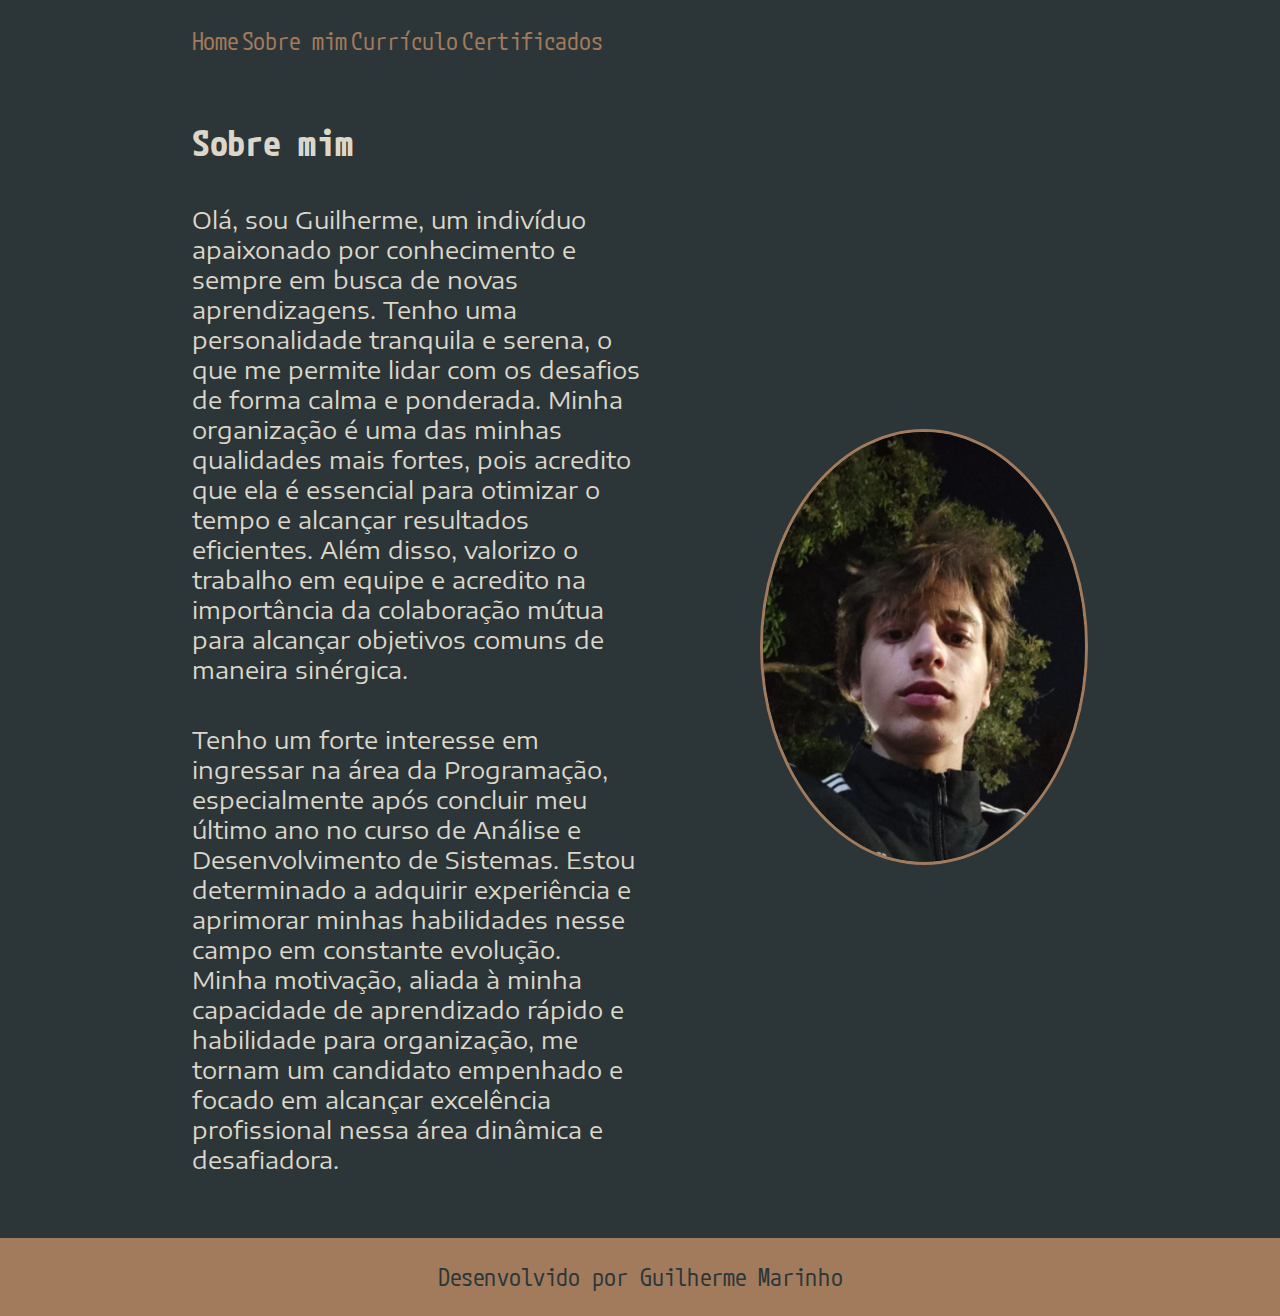
==== about.html @ 20c395b9 "Add files via upload" ====
<!DOCTYPE html>
<html lang="pt-br">
<head>
    <meta charset="UTF-8">
    <meta http-equiv="X-UA-Compatible" content="IE=edge">
    <meta name="viewport" content="width=device-width, initial-scale=1.0">
    <title>Sobre mim</title>
    <link rel="stylesheet" href="./Styles/Style.css">
</head>
<body>
    <header class="cabecalho">
        <nav class="cabecalho__menu"> <!-- Navegação de páginas -->
            <a class="cabecalho__menu__link" href="index.html">Home</a>
            <a class="cabecalho__menu__link" href="about.html">Sobre mim</a>
            <a class="cabecalho__menu__link" href="curriculo.html">Currículo</a>
            <a class="cabecalho__menu__link" href="certificados.html">Certificados</a>
        </nav>
    </header> <!-- Cabeçalho -->

    <main class="apresentacao">
        <section class="apresentacao__conteudo">
            <h1 class="apresentacao__conteudo__titulo">Sobre mim</h1>
            <p class="apresentacao__conteudo__texto">Olá, sou Guilherme, um indivíduo apaixonado por conhecimento e sempre em busca de novas aprendizagens. Tenho uma personalidade tranquila e serena, o que me permite lidar com os desafios de forma calma e ponderada. Minha organização é uma das minhas qualidades mais fortes, pois acredito que ela é essencial para otimizar o tempo e alcançar resultados eficientes. Além disso, valorizo o trabalho em equipe e acredito na importância da colaboração mútua para alcançar objetivos comuns de maneira sinérgica.</p>
            <p class="apresentacao__conteudo__texto">Tenho um forte interesse em ingressar na área da Programação, especialmente após concluir meu último ano no curso de Análise e Desenvolvimento de Sistemas. Estou determinado a adquirir experiência e aprimorar minhas habilidades nesse campo em constante evolução. Minha motivação, aliada à minha capacidade de aprendizado rápido e habilidade para organização, me tornam um candidato empenhado e focado em alcançar excelência profissional nessa área dinâmica e desafiadora.</p>
        </section>
        <img class="apresentacao__imagem" src="./Assets/Eu.png" alt="Foto Guilherme Marinho"> <!-- É necessário adicionar o "./" para conseguir acessar a pasta onde as imagens estão -->
    </main>

    <footer class="rodape">
        <p>Desenvolvido por Guilherme Marinho</p>
    </footer> <!--Rodapé -->
</body>
</html>
---- Styles/Style.css ----
@import url('https://fonts.googleapis.com/css2?family=M+PLUS+1+Code&display=swap'); /* Fonte Titulo e Subtitulo */
@import url('https://fonts.googleapis.com/css2?family=Encode+Sans+Expanded&display=swap'); /* Fonte Texto e Botão */

:root{ /* Pseudoclasse global */
    --cor-primaria: #2C3639; /* Sempre começar o nome da variável com "--" */
    --cor-secundaria: #DCD7C9;
    --cor-terciaria: #A27B5C;
    --cor-hover: #3F4E4F;

    --fonte-primaria: 'M PLUS 1 Code', sans-serif;
    --fonte-secundaria: 'Encode Sans Expanded', sans-serif;    
}

*{
    margin: 0;
    padding: 0;
}

body {
    /* height: 100vh; */
    box-sizing: border-box;
    background-color: var(--cor-primaria);
    color: var(--cor-secundaria);
}

.cabecalho{
    padding: 2% 0% 0% 15%; /* Se o padding for de 4 valores, devemos seguir a ordem "Padding Top, Padding Right, Padding Bottom, Padding Left" */

}

.cabecalho__menu{
    justify-content: center;
    gap: 25px;
    flex-wrap: wrap;
}


.cabecalho__menu__link{
    font-family: var(--fonte-primaria);
    font-size: 1.5rem; /* 1rem = 16px, para saber quanto deve usar basta dividir os px por 16. */
    font-weight: 400;
    color: var(--cor-terciaria);
    text-decoration: none;
}

.apresentacao{
    padding: 5% 15%;
    display: flex;
    align-items: center;
    justify-content: space-between;
    gap: 82px;
}

.apresentacao__conteudo{
    width: 50%; 
    display: flex;
    flex-direction: column;
    gap: 40px;   
}

.apresentacao__conteudo__titulo{
    font-size: 2.25rem;
    font-family: var(--fonte-primaria);
}

.titulo-destaque {
    text-decoration: none;
    color: var(--cor-terciaria);
}

.apresentacao__conteudo__texto{
    font-size: 1.5rem;
    font-family: var(--fonte-secundaria);
}

.apresentacao__links{
    display: flex;
    flex-direction: column;
    align-items: center;
    justify-content: space-between;
    gap: 32px; /*Distância de um para o outro */
}

.apresentacao__links_subtitulo{
    font-family: var(--fonte-primaria);
    font-size: 1.5rem;
}

.apresentacao__links__navegacao{
    display: flex;
    justify-content: center;
    gap: 16px;
    width: 50%; /* Comprimento */
    text-align: center;
    border-radius: 16px;
    border: 2px solid var(--cor-terciaria); /* "2px" indica a expessura da borda */
    font-size: 1.5rem;
    padding: 21.5px 0; /* O primeiro valor indica o eixo vertical e o segundo o eixo horizontal*/
    text-decoration: none;
    color: var(--cor-secundaria);
    font-family: var(--fonte-secundaria);
}

.apresentacao__links__navegacao:hover{ /* Hover serve para alterarmos algo quando o mouse estiver por cima, neste caso muda a cor de fundo dos botões */
    background-color: var(--cor-hover);
}

.apresentacao__imagem{
    max-width: auto;
    height: auto;
    border-style: solid;
    border-color: var(--cor-terciaria);
}

.rodape {
    color: var(--cor-primaria);
    background-color: var(--cor-terciaria);
    padding: 24px;
    text-align: center;
    font-size: 1.5rem;
    font-weight: 400;
    font-family: var(--fonte-primaria);
}

p{
    display: inline-block;
}

img{ /* Deixar imagem com borda redonda */
    border-radius: 50%;
}

@media (max-width: 1200px){ /* Funciona como se fosse uma condição */
    .cabecalho{
        padding: 5%;
    }

    .cabecalho__menu{
        justify-content: center;
    }
    
    .apresentacao{
        flex-direction: column-reverse;
        padding: 5%;
    }

    .apresentacao__conteudo{
        width: auto;
    }
}
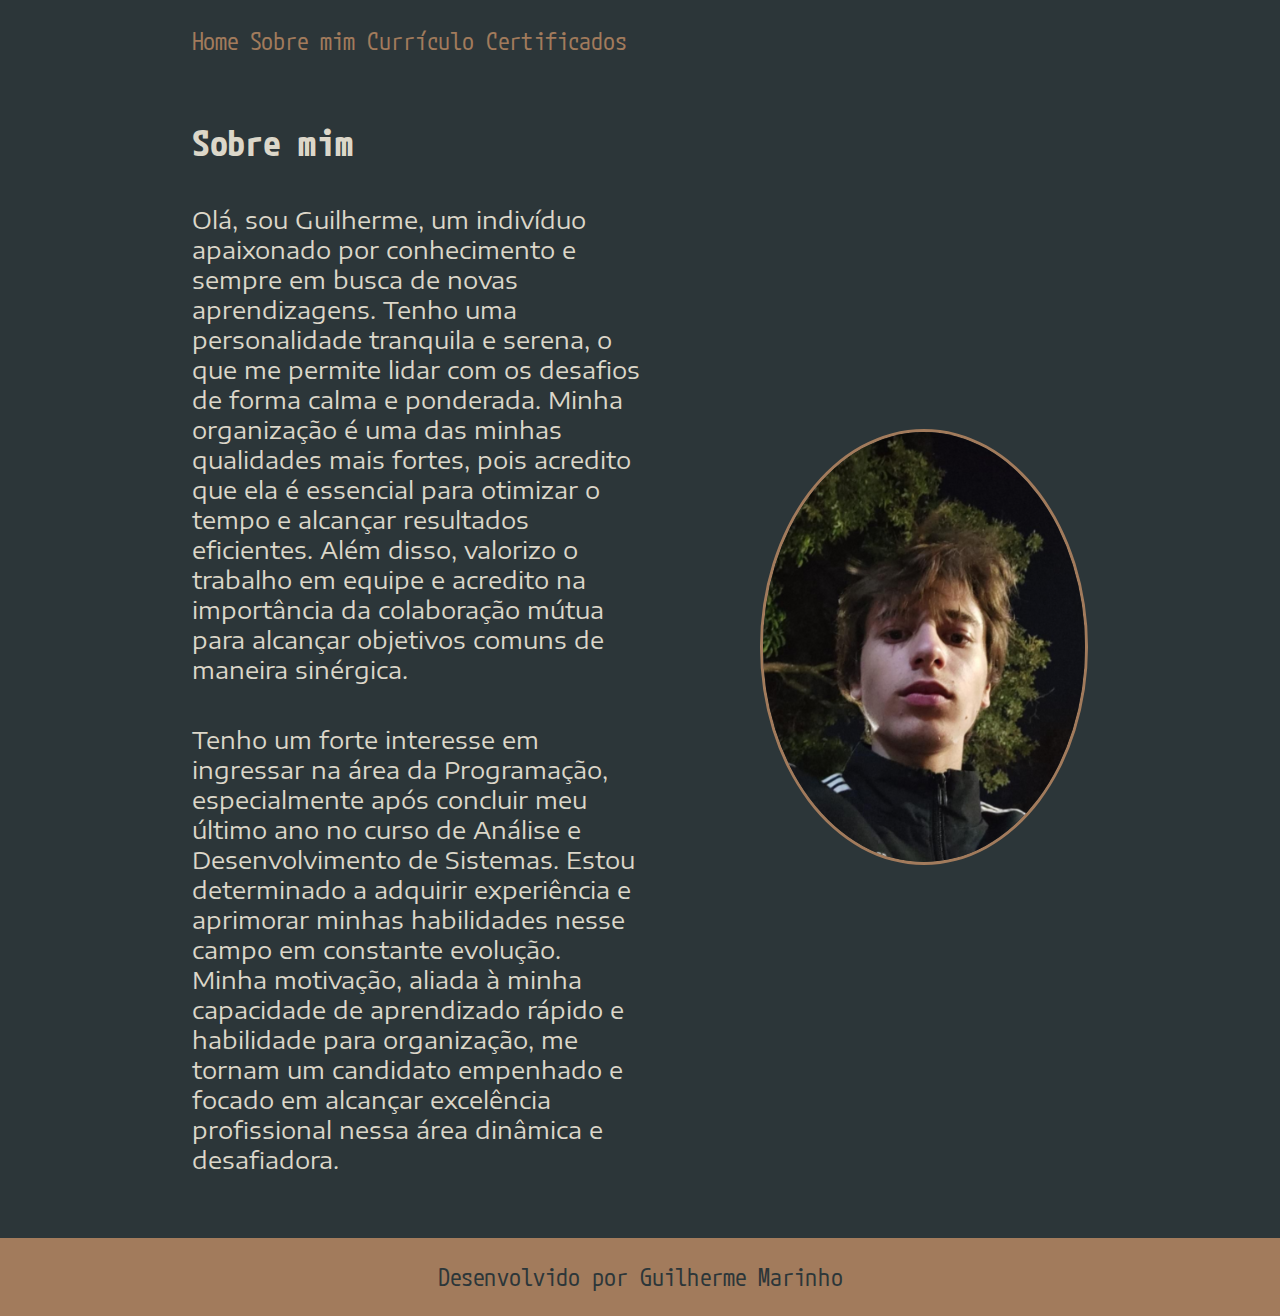
==== commit 00c208be: "Update about.html" ====
--- a/about.html
+++ b/about.html
@@ -10,10 +10,10 @@
 <body>
     <header class="cabecalho">
         <nav class="cabecalho__menu"> <!-- Navegação de páginas -->
-            <a class="cabecalho__menu__link" href="index.html">Home</a>
-            <a class="cabecalho__menu__link" href="about.html">Sobre mim</a>
-            <a class="cabecalho__menu__link" href="curriculo.html">Currículo</a>
-            <a class="cabecalho__menu__link" href="certificados.html">Certificados</a>
+            <a class="cabecalho__menu__link" href="index.html">Home  </a>
+            <a class="cabecalho__menu__link" href="about.html">Sobre mim  </a>
+            <a class="cabecalho__menu__link" href="curriculo.html">Currículo  </a>
+            <a class="cabecalho__menu__link" href="certificados.html">Certificados  </a>
         </nav>
     </header> <!-- Cabeçalho -->
 
@@ -30,4 +30,4 @@
         <p>Desenvolvido por Guilherme Marinho</p>
     </footer> <!--Rodapé -->
 </body>
-</html>+</html>
